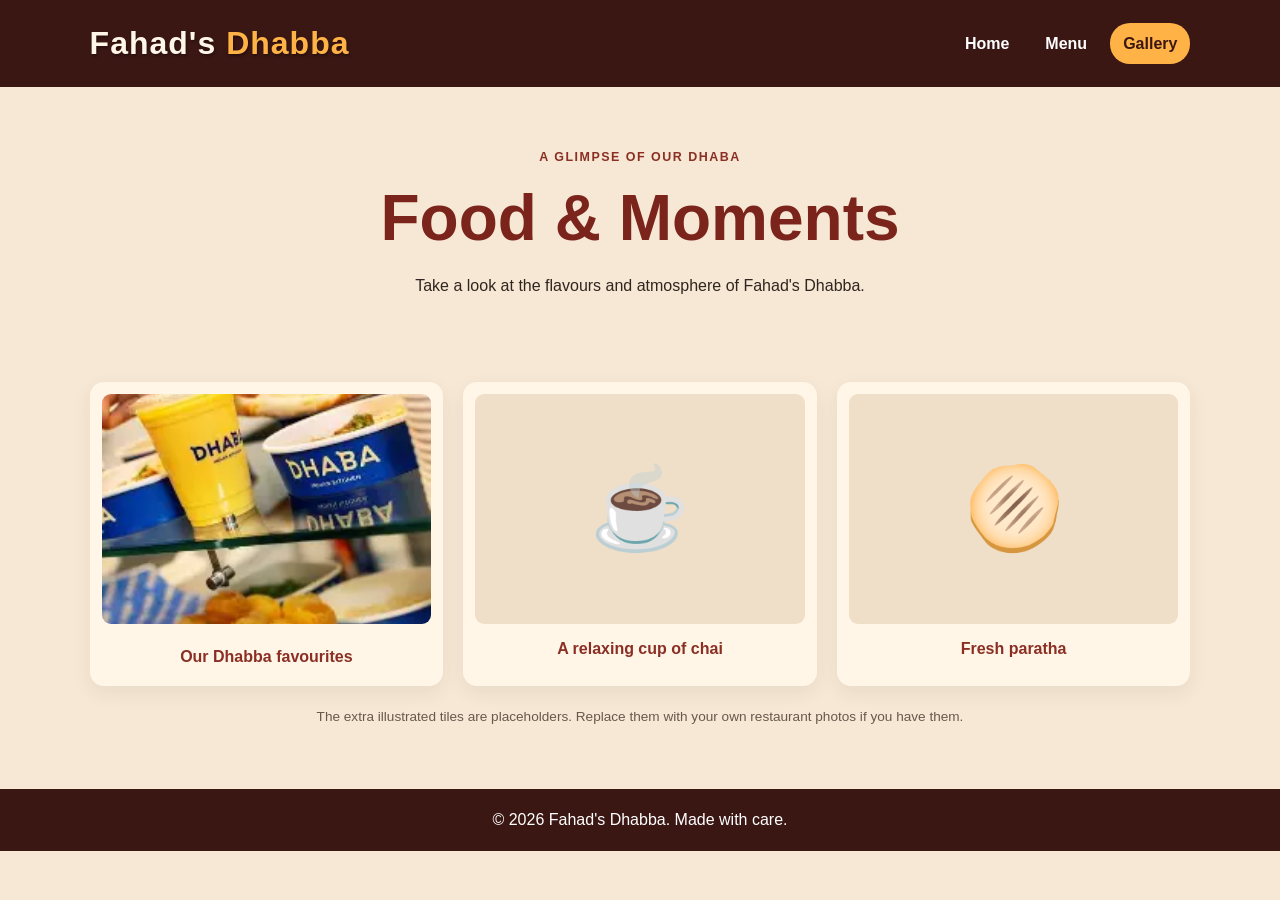
==== gallery.html @ b5267225 "update paratha image and font size" ====
<!DOCTYPE html>
<html lang="en">
<head>
  <meta charset="UTF-8">
  <meta name="viewport" content="width=device-width, initial-scale=1.0">
  <title>Fahad's Dhabba | Gallery</title>
  <link rel="stylesheet" href="style.css">
</head>
<body>
  <header class="site-header">
    <a class="brand" href="index.html">Fahad's <span>Dhabba</span></a>
    <nav aria-label="Main navigation">
      <a href="index.html">Home</a>
      <a href="menu.html">Menu</a>
      <a class="active" href="gallery.html">Gallery</a>
    </nav>
  </header>

  <main>
    <section class="page-heading">
      <p class="eyebrow">A glimpse of our dhaba</p>
      <h1>Food & Moments</h1>
      <p>Take a look at the flavours and atmosphere of Fahad's Dhabba.</p>
    </section>

    <section class="section">
      <div class="gallery-grid">
        <figure class="gallery-card">
          <img src="dhaba.png" alt="Fahad's Dhabba drinks and food">
          <figcaption>Our Dhabba favourites</figcaption>
        </figure>
        <figure class="gallery-card gallery-placeholder"><div class="placeholder-art">☕</div><figcaption>A relaxing cup of chai</figcaption></figure>
        <figure class="gallery-card gallery-placeholder"><div class="placeholder-art">🫓</div><figcaption>Fresh paratha</figcaption></figure>
      </div>
      <p class="gallery-note">The extra illustrated tiles are placeholders. Replace them with your own restaurant photos if you have them.</p>
    </section>
  </main>

  <footer><p>© 2026 Fahad's Dhabba. Made with care.</p></footer>
</body>
</html>
---- style.css ----
* { box-sizing: border-box; }

:root {
  --brown: #8b2f24;
  --deep-brown: #3b1714;
  --cream: #fff6e8;
  --light-blue: #f6e8d4;
  --gold: #ffb347;
  --text: #30251f;
}

body {
  margin: 0;
  background: var(--light-blue);
  color: var(--text);
  font-family: Arial, Helvetica, sans-serif;
  line-height: 1.6;
}

.site-header {
  display: flex;
  justify-content: space-between;
  align-items: center;
  gap: 20px;
  padding: 18px 7%;
  background: var(--deep-brown);
}

.brand {
  color: #fff6e8;
  font-size: 2rem;
  font-weight: 900;
  letter-spacing: 1px;
  text-decoration: none;
  text-shadow: 1px 2px 3px #16080688;
}

.brand span { color: #ffb347; }

nav { display: flex; flex-wrap: wrap; gap: 10px; }

nav a {
  color: white;
  padding: 8px 13px;
  border-radius: 20px;
  text-decoration: none;
  font-weight: bold;
}

nav a:hover, nav a.active {
  background: var(--gold);
  color: var(--deep-brown);
}

.hero {
  display: grid;
  grid-template-columns: 1fr 1fr;
  align-items: center;
  gap: 36px;
  padding: 55px 7%;
  background: var(--cream);
}

.hero-copy { max-width: 570px; }
.eyebrow { color: var(--brown); font-weight: bold; letter-spacing: 1.5px; text-transform: uppercase; font-size: .78rem; }
h1, h2, h3 { color: var(--brown); line-height: 1.2; }
h1 { font-size: clamp(2.5rem, 6vw, 4rem); margin: 10px 0 15px; color: #7a241c; font-weight: 900; }
h2 { font-size: 2rem; margin: 8px 0 12px; }
.hero-copy > p:not(.eyebrow) { font-size: 1.1rem; }

.hero-image, .menu-image {
  width: 100%;
  max-height: 380px;
  object-fit: cover;
  border-radius: 18px;
  box-shadow: 0 12px 28px #3e261b22;
}

.button {
  display: inline-block;
  margin-top: 12px;
  padding: 12px 22px;
  background: var(--brown);
  color: white;
  border-radius: 7px;
  text-decoration: none;
  font-weight: bold;
}
.button:hover { background: var(--gold); color: var(--deep-brown); }

.brand:hover { color: #ffffff; transform: scale(1.02); }

.section { padding: 48px 7%; text-align: center; }
.section-intro { max-width: 650px; margin: 0 auto 28px; }
.feature-grid { display: grid; grid-template-columns: repeat(3, 1fr); gap: 20px; margin-top: 28px; }
.feature-card, .menu-panel, .gallery-card {
  background: var(--cream);
  border-radius: 14px;
  padding: 24px;
  box-shadow: 0 7px 20px #3e261b12;
}
.feature-icon { font-size: 2.2rem; }
.feature-card h3 { margin-bottom: 5px; }

.page-heading { text-align: center; padding: 48px 7% 20px; }
.page-heading h1 { margin-bottom: 8px; }
.menu-layout { display: grid; grid-template-columns: .9fr 1.1fr; align-items: center; gap: 28px; text-align: left; }
.menu-panel h2 { text-align: center; }
.menu-row { display: flex; justify-content: space-between; gap: 15px; align-items: center; padding: 15px 0; border-bottom: 1px solid #ddcdb9; }
.menu-row h3 { margin: 0 0 3px; font-size: 1.8rem; }
.menu-row p { margin: 0; font-size: .9rem; }
.menu-row strong { color: var(--brown); white-space: nowrap; }
.menu-note, .gallery-note { font-size: .85rem; color: #68584e; }

.gallery-grid { display: grid; grid-template-columns: repeat(3, 1fr); gap: 20px; }
.gallery-card { margin: 0; padding: 12px; overflow: hidden; }
.gallery-card img { width: 100%; height: 230px; object-fit: cover; border-radius: 9px; }
.gallery-card figcaption { padding: 12px 5px 4px; font-weight: bold; color: var(--brown); }
.placeholder-art { height: 230px; display: grid; place-items: center; border-radius: 9px; background: #f0dfc8; font-size: 5rem; }
.gallery-note { margin-top: 20px; }

footer { padding: 18px; text-align: center; background: var(--deep-brown); color: white; }
footer p { margin: 0; }

@media (max-width: 700px) {
  .site-header { flex-direction: column; padding: 16px 5%; }
  .hero, .menu-layout { grid-template-columns: 1fr; }
  .hero { padding: 38px 6%; }
  .feature-grid, .gallery-grid { grid-template-columns: 1fr; }
  .section { padding: 36px 6%; }
  .menu-layout { text-align: center; }
}
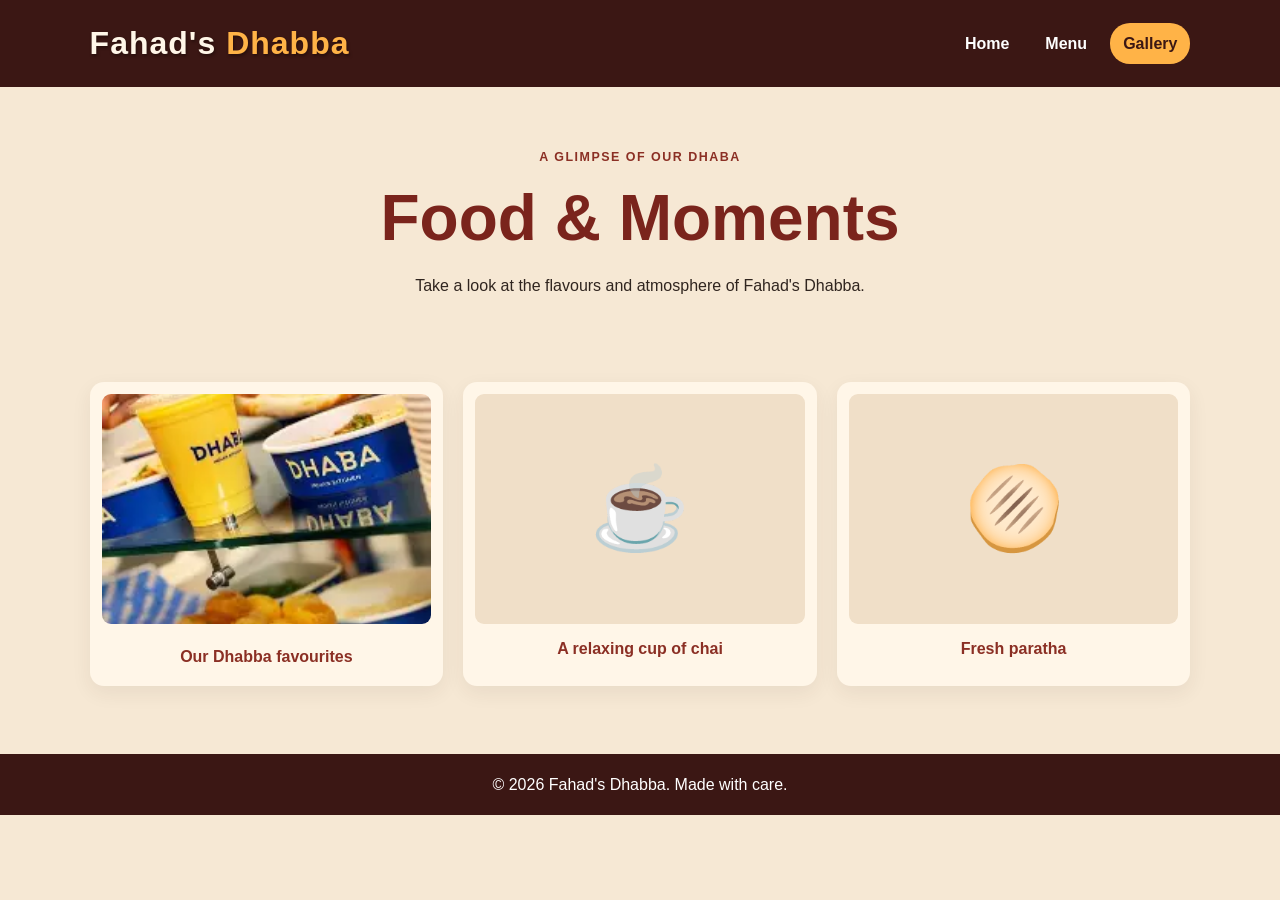
==== commit 037af305: "remove placeholder instructions." ====
--- a/gallery.html
+++ b/gallery.html
@@ -32,7 +32,7 @@
         <figure class="gallery-card gallery-placeholder"><div class="placeholder-art">☕</div><figcaption>A relaxing cup of chai</figcaption></figure>
         <figure class="gallery-card gallery-placeholder"><div class="placeholder-art">🫓</div><figcaption>Fresh paratha</figcaption></figure>
       </div>
-      <p class="gallery-note">The extra illustrated tiles are placeholders. Replace them with your own restaurant photos if you have them.</p>
+      <p class="gallery-note"></p>
     </section>
   </main>
 
--- a/style.css
+++ b/style.css
@@ -79,7 +79,7 @@
 .button {
   display: inline-block;
   margin-top: 12px;
-  padding: 12px 22px;
+  padding: 12px 24spx;
   background: var(--brown);
   color: white;
   border-radius: 7px;
